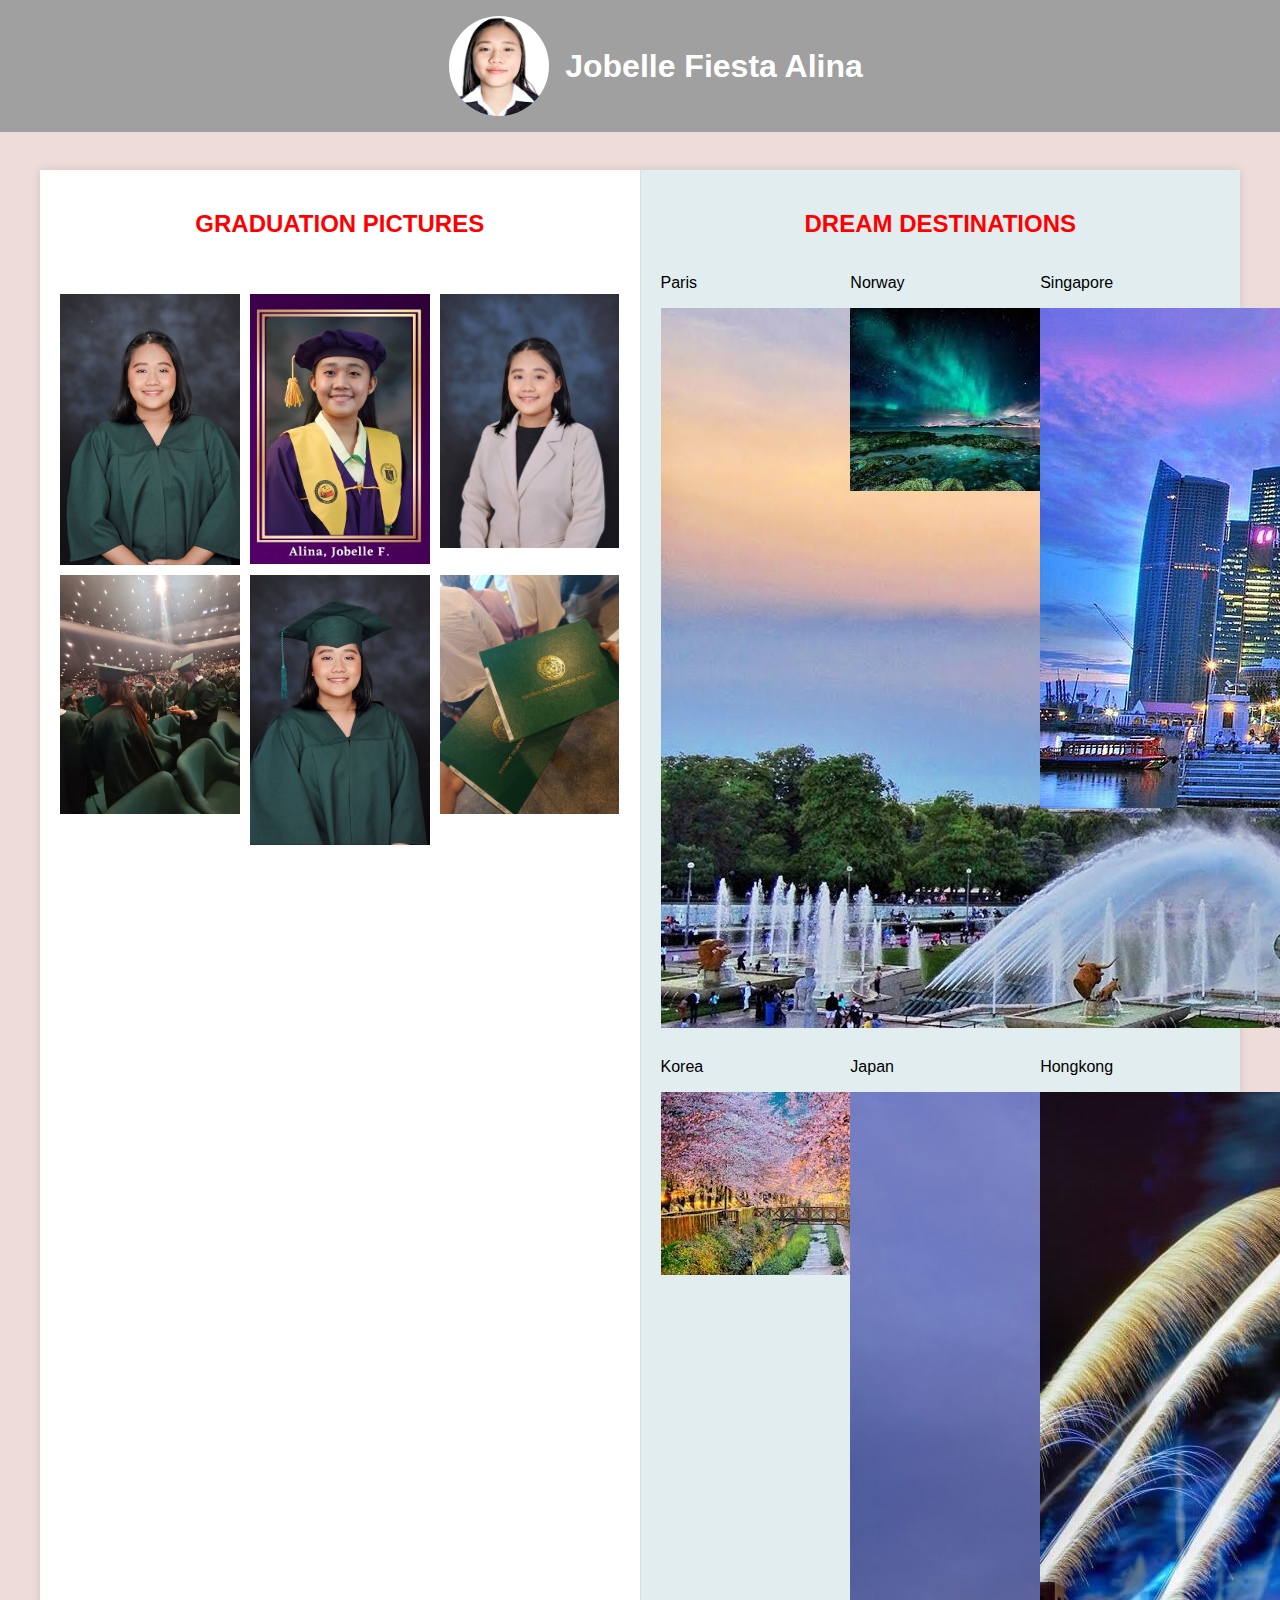
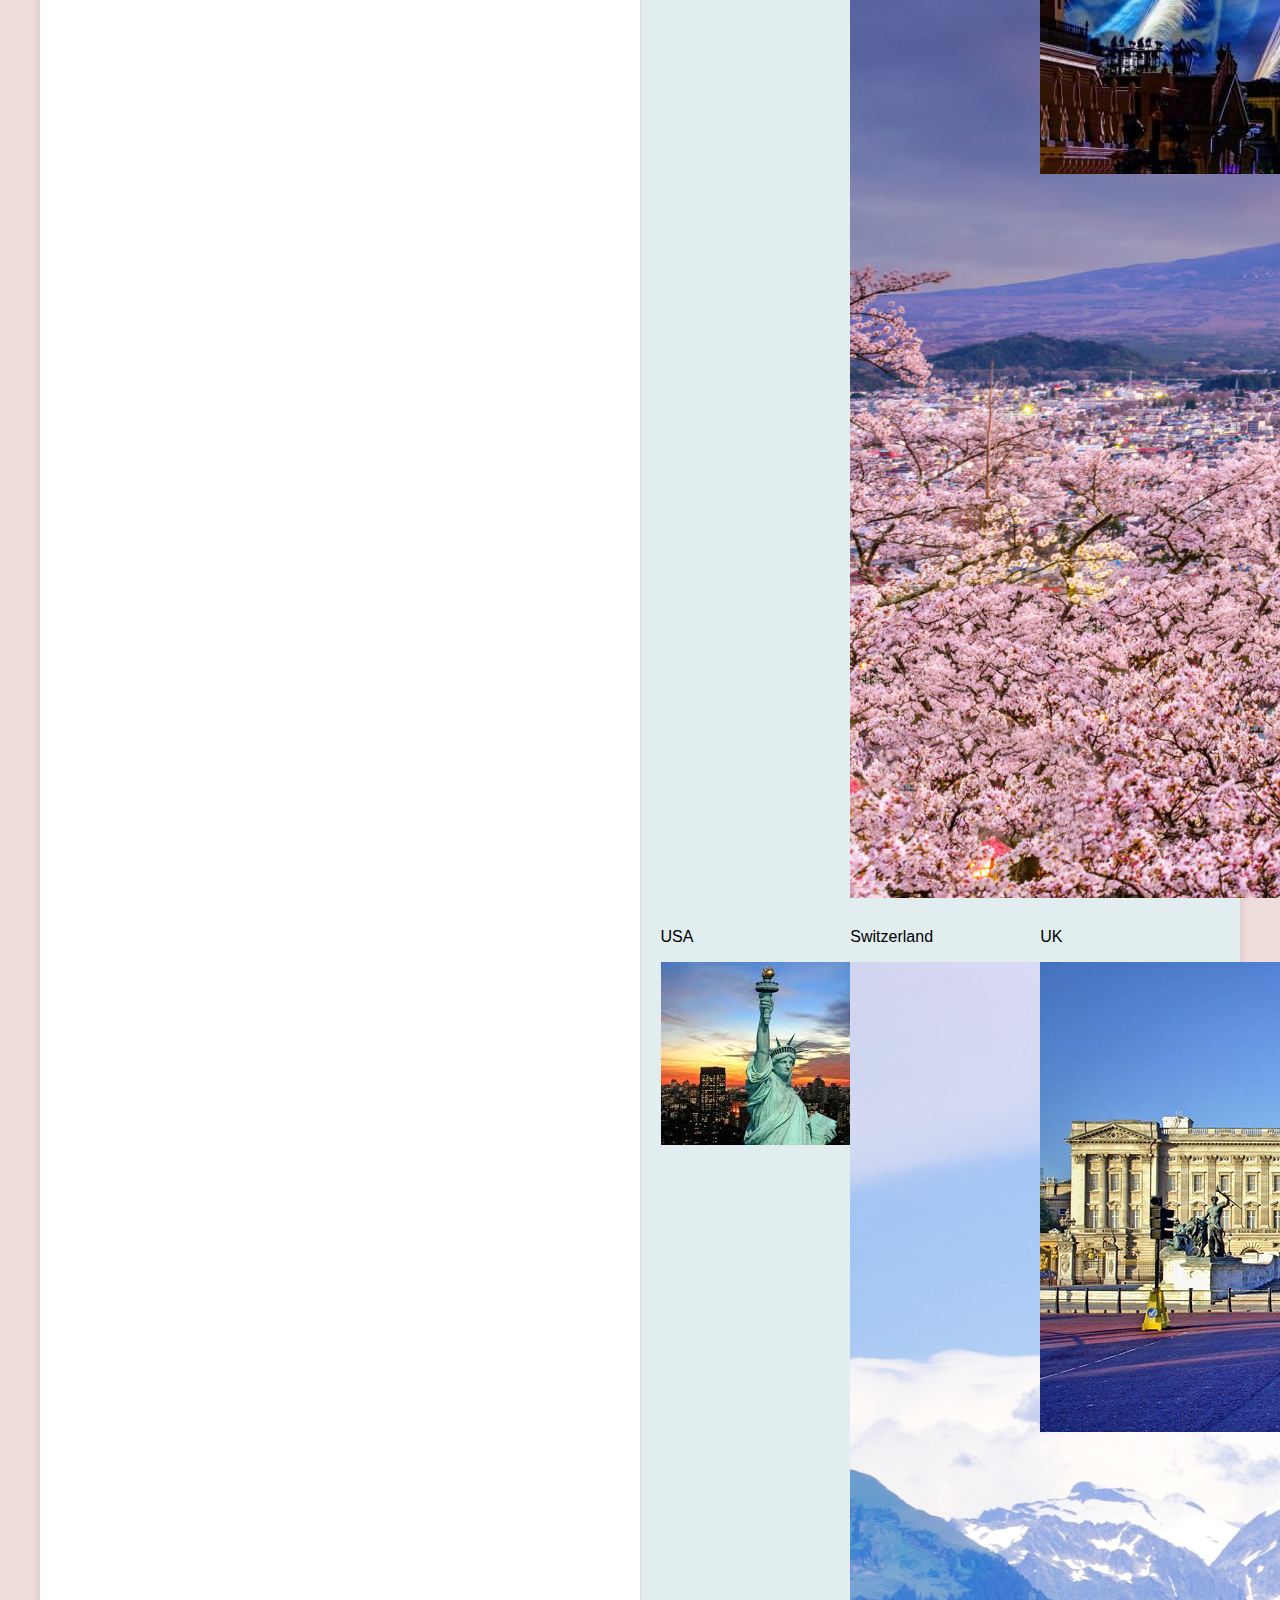
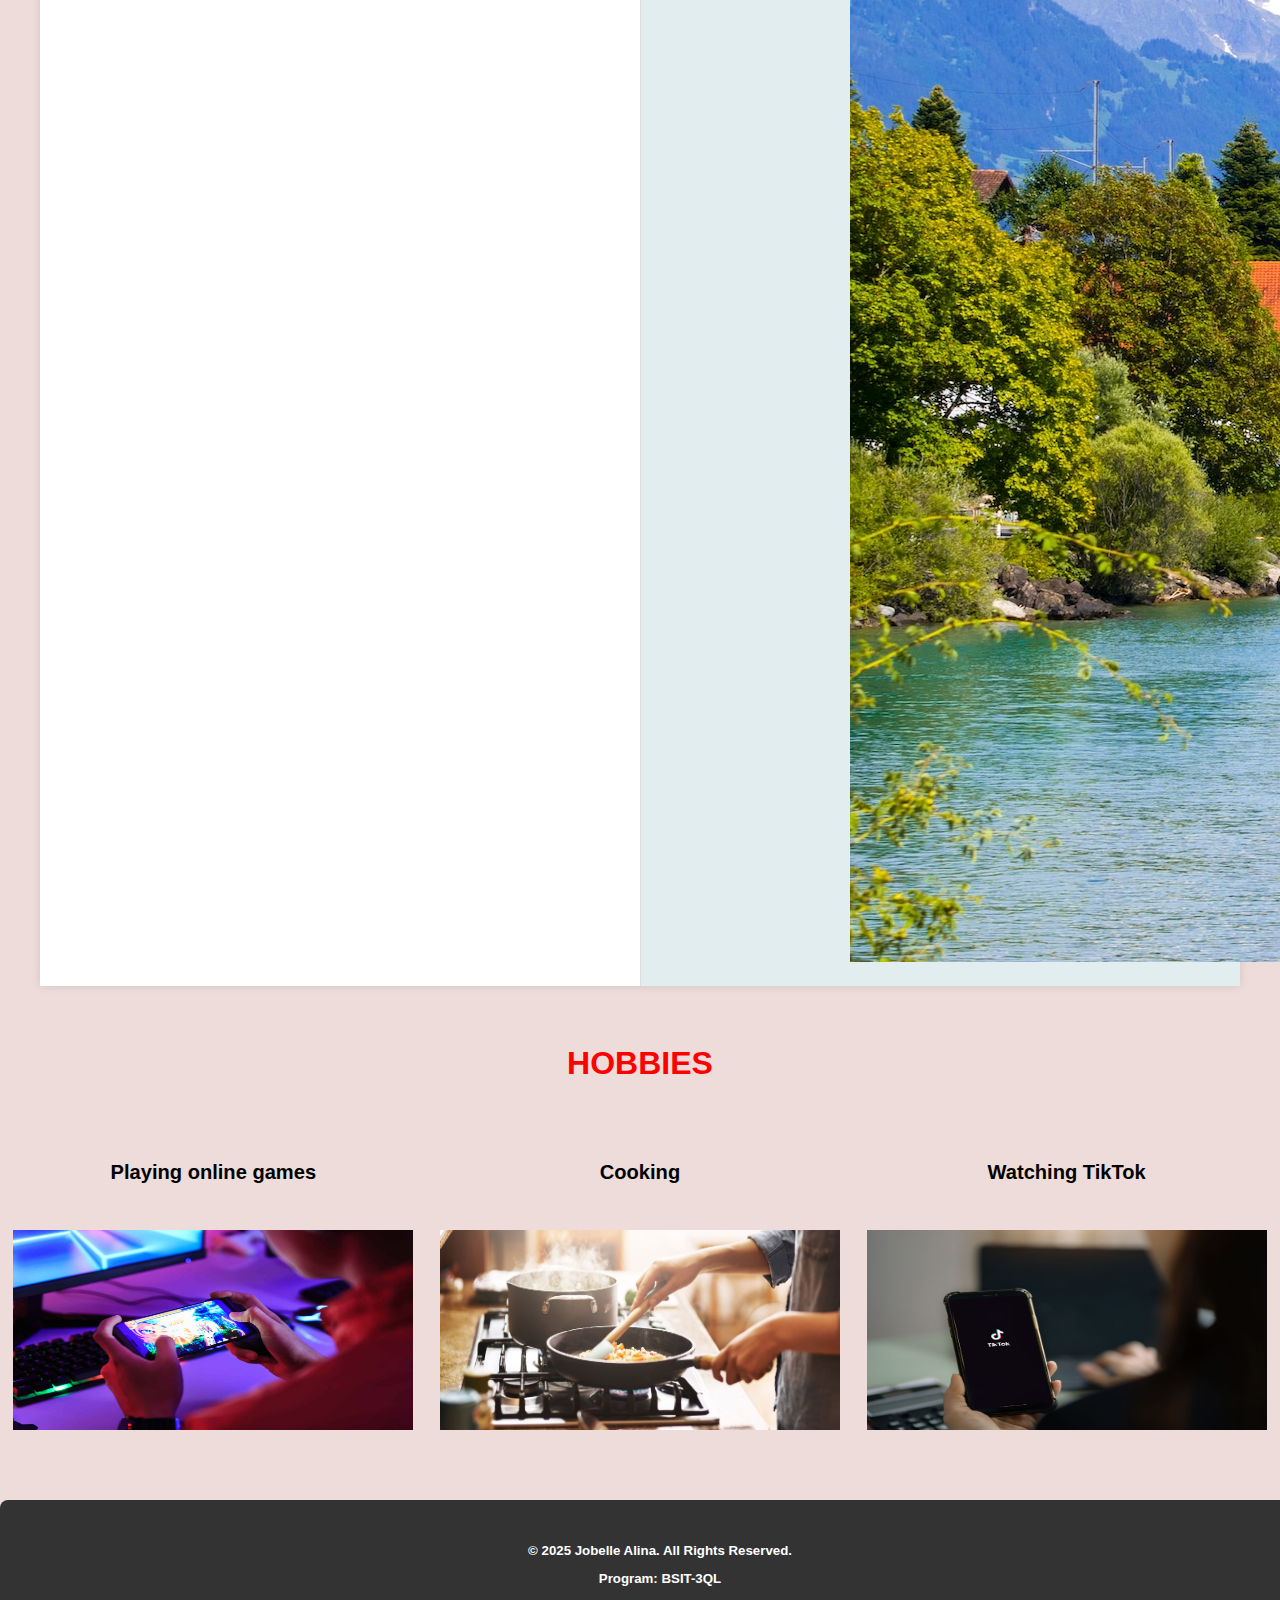
==== more.html @ a709853f "add more files" ====
<!DOCTYPE html>
<html lang="en">
<head>
    <meta charset="UTF-8">
    <meta name="viewport" content="width=device-width, initial-scale=1.0">
    <title>Responsive Photo Album</title>
    <link rel="stylesheet" href="more.css">
</head>
<body>
    <header>
        <img src="img/pic.jpg" alt="pic"><h1>Jobelle Fiesta Alina</h1> 
    </header>
    <br>
    <div class="container">
        <div class="album">
            <h2 style="text-align: center; color:red">GRADUATION PICTURES</h2><br><br>
            <div class="gallery">
                <img src="img/1.jpg" alt="Image 1" class="gallery-item">
                <img src="img/4.jpg" alt="Image 2" class="gallery-item">
                <img src="img/3.jpg" alt="Image 3" class="gallery-item">
                <img src="img/6.jpg" alt="Image 4" class="gallery-item">
                <img src="img/2.jpg" alt="Image 5" class="gallery-item">
                <img src="img/7.jpg" alt="Image 6" class="gallery-item">  
            </div>
        </div>
    
        <div class="description">
            <h2 style="text-align: center; color:red">DREAM DESTINATIONS</h2>
            <div class="gallery">
                <div class="gallery-item">
                    <p class="country-name">Paris</p>
                    <img src="img/paris.jpg" alt="Image 1" class="gallery-image">
                </div>
                <div class="gallery-item">
                    <p class="country-name">Norway</p>
                    <img src="img/norway.jpg" alt="Image 2" class="gallery-image">
                </div>
                <div class="gallery-item">
                    <p class="country-name">Singapore</p>
                    <img src="img/singapore.jpg" alt="Image 6" class="gallery-image">
                </div>
                
                <div class="gallery-item">
                    <p class="country-name">Korea</p>
                    <img src="img/korea.jpg" alt="Image 3" class="gallery-image">
                </div>
                <div class="gallery-item">
                    <p class="country-name">Japan</p>
                    <img src="img/japan.jpg" alt="Image 4" class="gallery-image">
                </div>
                <div class="gallery-item">
                    <p class="country-name">Hongkong</p>
                    <img src="img/hongkong.jpg" alt="Image 6" class="gallery-image">
                </div>
             
                <div class="gallery-item">
                    <p class="country-name">USA</p>
                    <img src="img/US.jpg" alt="Image 5" class="gallery-image">
                </div>
                <div class="gallery-item">
                    <p class="country-name">Switzerland</p>
                    <img src="img/switzerland.jpeg" alt="Image 6" class="gallery-image">
                </div>
             
                <div class="gallery-item">
                    <p class="country-name">UK</p>
                    <img src="img/UK.jpg" alt="Image 6" class="gallery-image">
                </div>
                
            </div>
        </div>
    </div>
    <br>

    <section id="hobbies">
        <h1 style="text-align: center; color:red">HOBBIES</h1>
        <ul class="hobby-list">
            <li>
                <h6>Playing online games </h6>
                <img src="img/playing.jpg" alt="games" class="hobby-image">
            </li>
            <li>
                <h6>Cooking </h6>
                <img src="img/cooking.jpg" alt="Cooking" class="hobby-image">
            </li>
            <li>
                <h6> Watching TikTok </h6>
                <img src="img/watching.jpg" alt="watching" class="hobby-image">
            </li>
        </ul>
    </section>

    <footer>
        <h5 style="text-align: center;">&copy; 2025 Jobelle Alina. All Rights Reserved.</p>
         <p>Program: BSIT-3QL</p></h5>
     </footer>

    <script src="index.js"></script>
</body>
</html>
---- more.css ----
body {
    font-family: Arial, sans-serif;
    margin: 0;
    padding: 0;
    background-color: #eddcd9;
}

header {
    width: 100%;
    background-color: #a0a0a0;
    color: white;
    padding: 1rem;
    display: flex;
    align-items: center;
    justify-content: center;
    gap: 1rem;
}

header img {
    height: 100px;
    width: 100px;
    border-radius: 50%;
}
.container {
    display: flex;
    max-width: 1200px;
    margin: 20px auto;
    background-color: white;
    box-shadow: 0 0 10px rgba(0, 0, 0, 0.1);
    
}

.album {
    flex: 1;
    padding: 20px;
    border-right: 1px solid #ddd;
    background-color: white;
    
    
}

.gallery {
    display: grid;
    grid-template-columns: repeat(auto-fill, minmax(150px, 1fr));
    gap: 10px;
}

.gallery-item {
    width: 100%;
    cursor: pointer;
    transition: transform 0.2s;
}

.gallery-item:hover {
    transform: scale(1.05);
}

.description {
    flex: 1;
    padding: 20px;
    background-color: rgb(226, 237, 239);
}

.modal {
    display: none;
    position: fixed;
    z-index: 1;
    left: 0;
    top: 0;
    width: 100%;
    height: 100%;
    overflow: auto;
    background-color: rgba(0, 0, 0, 0.8);
}

.modal-content {
    margin: auto;
    display: block;
    max-width: 80%;
}

.close {
    position: absolute;
    top: 20px;
    right: 35px;
    color: white;
    font-size: 40px;
    font-weight: bold;
    cursor: pointer;
}

.hobby-list {
    list-style-type: none; 
    padding: 0; 
    display: flex;
    flex-wrap: wrap;
    justify-content: space-around; 
}

.hobby-list li {
    margin: 10px; 
    text-align: center; 
    font-size: 30px;
    font-weight:bold;
}

.hobby-image {
    height: 200px; 
    width: 400px; 
    display: block; 
    margin: 0 auto; 
}

.hobbies h2 {
    text-align: center;
}

.hobby-image {
    transition: transform 0.3s ease; 
}

.hobby-list li:hover .hobby-image {
    transform: translateY(-10px); 
}

footer {
    background-color: #333; 
    color: #fff; 
    padding: 20px; 
    border-radius: 8px; 
    margin-top: 60px; 
    display: flex; 
    flex-direction: column; 
    align-items: center; 
    width:100%;
}

.footer-about {
    text-align: center;
    margin-top: 15px; 
    font-style: italic; 
    color: #ccc;
    height: 40px;
}
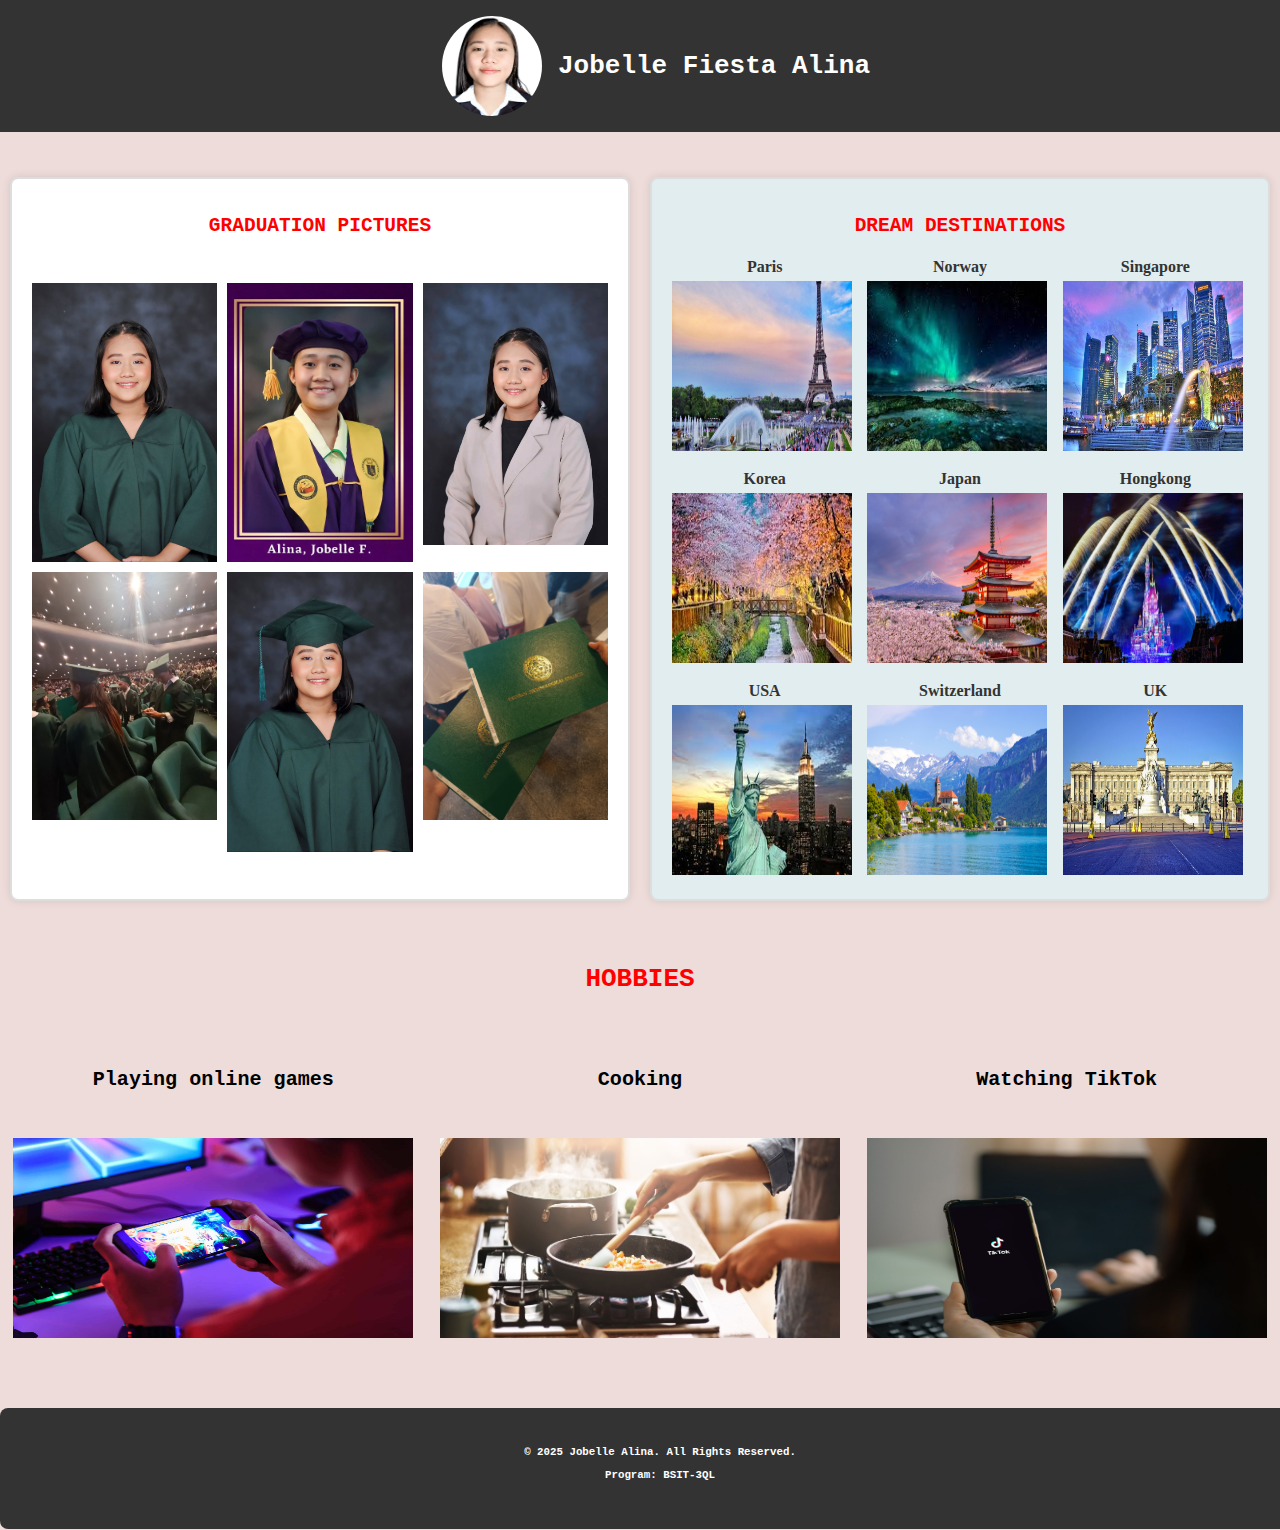
==== commit c444eaea: "add more files" ====
--- a/more.html
+++ b/more.html
@@ -3,7 +3,7 @@
 <head>
     <meta charset="UTF-8">
     <meta name="viewport" content="width=device-width, initial-scale=1.0">
-    <title>Responsive Photo Album</title>
+    <title>JOBELLE ALINA</title>
     <link rel="stylesheet" href="more.css">
 </head>
 <body>
--- a/more.css
+++ b/more.css
@@ -1,5 +1,5 @@
 body {
-    font-family: Arial, sans-serif;
+    font-family:monospace;
     margin: 0;
     padding: 0;
     background-color: #eddcd9;
@@ -7,7 +7,7 @@
 
 header {
     width: 100%;
-    background-color: #a0a0a0;
+    background-color: #333;
     color: white;
     padding: 1rem;
     display: flex;
@@ -23,20 +23,20 @@
 }
 .container {
     display: flex;
-    max-width: 1200px;
+    justify-content: space-between;
+    max-width: 1350px;
     margin: 20px auto;
-    background-color: white;
-    box-shadow: 0 0 10px rgba(0, 0, 0, 0.1);
-    
+    font-family:monospace;
 }
 
-.album {
+.album, .description {
     flex: 1;
+    margin: 10px;
     padding: 20px;
-    border-right: 1px solid #ddd;
-    background-color: white;
-    
-    
+    border: 2px solid #ddd; 
+    border-radius: 8px; 
+    background-color: #fff; 
+    box-shadow: 0 0 10px rgba(0, 0, 0, 0.1); 
 }
 
 .gallery {
@@ -61,32 +61,28 @@
     background-color: rgb(226, 237, 239);
 }
 
-.modal {
-    display: none;
-    position: fixed;
-    z-index: 1;
-    left: 0;
-    top: 0;
-    width: 100%;
-    height: 100%;
-    overflow: auto;
-    background-color: rgba(0, 0, 0, 0.8);
+.description p {
+    text-align: center;
+    font-family: cursive;
+    
 }
 
-.modal-content {
-    margin: auto;
-    display: block;
-    max-width: 80%;
+.description h2 {
+    text-align: center;
+    font-family:monospace;
+    color: red;
 }
 
-.close {
-    position: absolute;
-    top: 20px;
-    right: 35px;
-    color: white;
-    font-size: 40px;
-    font-weight: bold;
-    cursor: pointer;
+.gallery-item img {
+    text-align: center; /* Center the text above the images */
+    width: 180px;
+    height: 170px;
+}
+
+.country-name {
+    font-weight: bold; /* Make the country name bold */
+    margin: 5px 0; /* Add some space above and below the country name */
+    color: #333; /* Change the color of the country name */
 }
 
 .hobby-list {
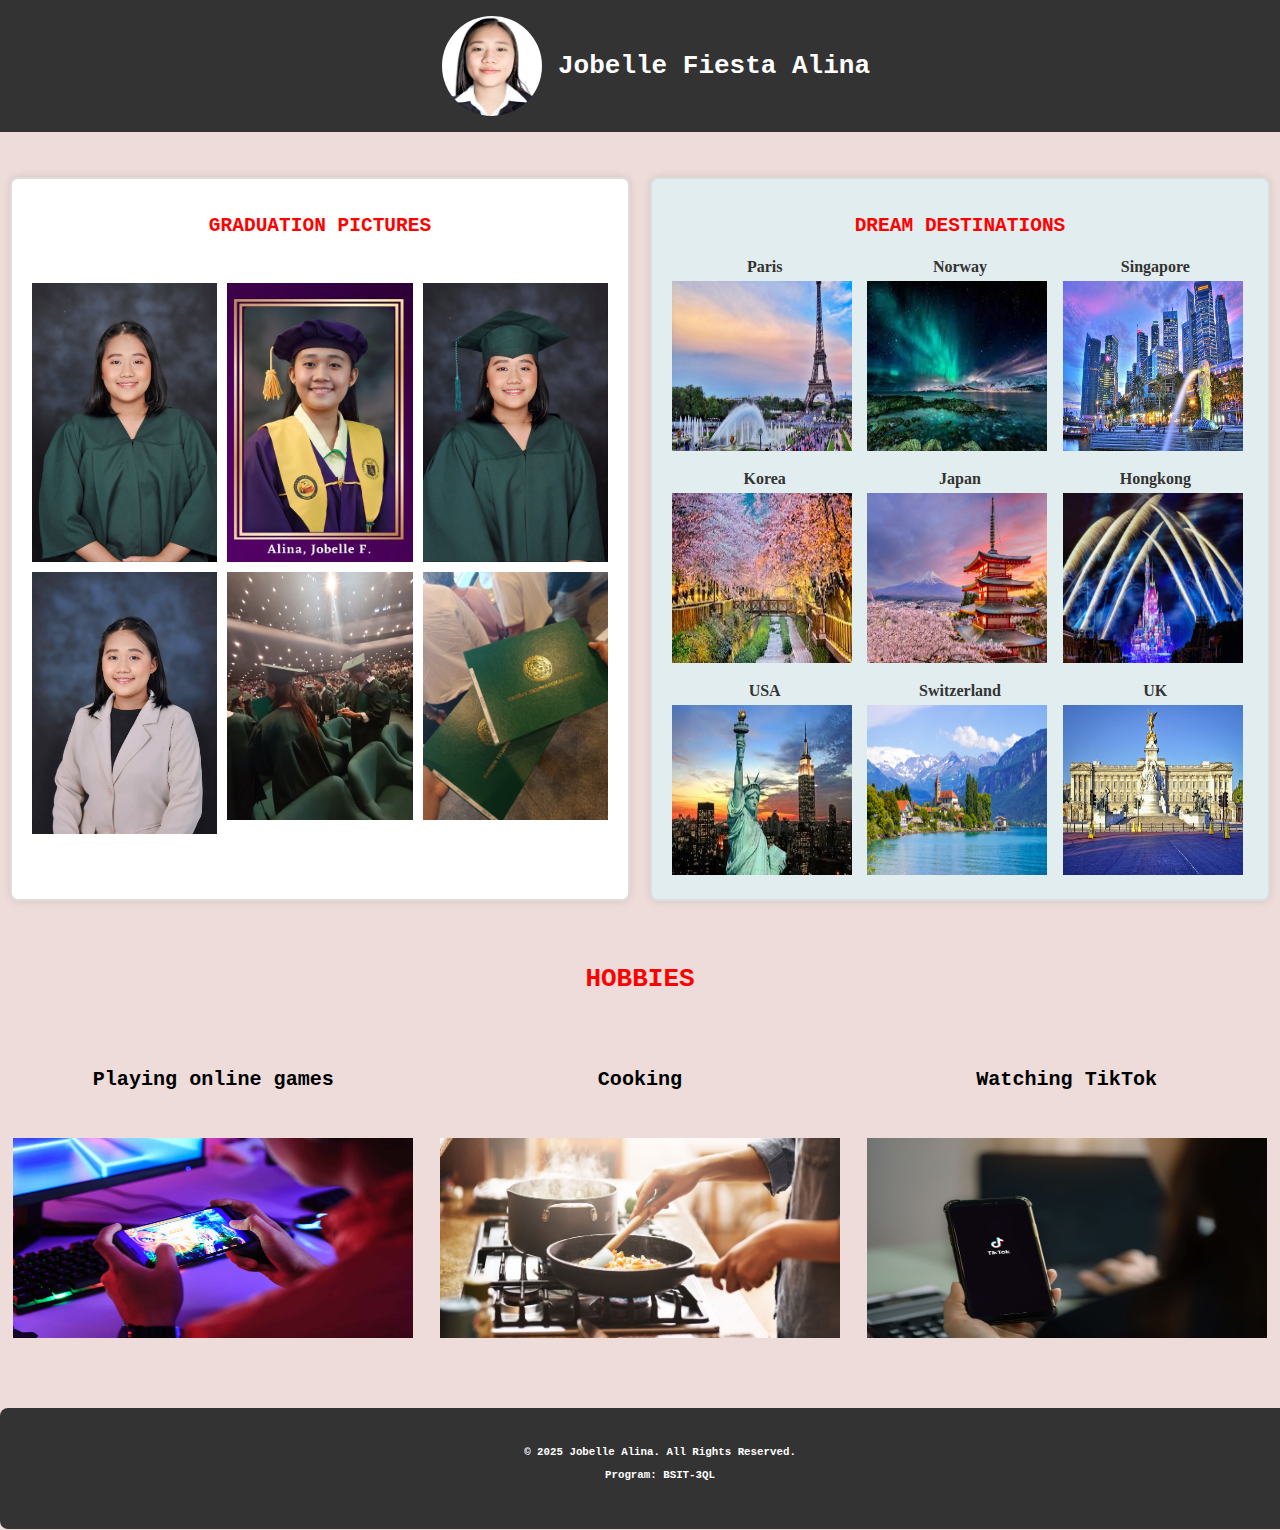
==== commit 82ff34bb: "change pic position" ====
--- a/more.html
+++ b/more.html
@@ -17,9 +17,9 @@
             <div class="gallery">
                 <img src="img/1.jpg" alt="Image 1" class="gallery-item">
                 <img src="img/4.jpg" alt="Image 2" class="gallery-item">
+                <img src="img/2.jpg" alt="Image 5" class="gallery-item">
                 <img src="img/3.jpg" alt="Image 3" class="gallery-item">
                 <img src="img/6.jpg" alt="Image 4" class="gallery-item">
-                <img src="img/2.jpg" alt="Image 5" class="gallery-item">
                 <img src="img/7.jpg" alt="Image 6" class="gallery-item">  
             </div>
         </div>
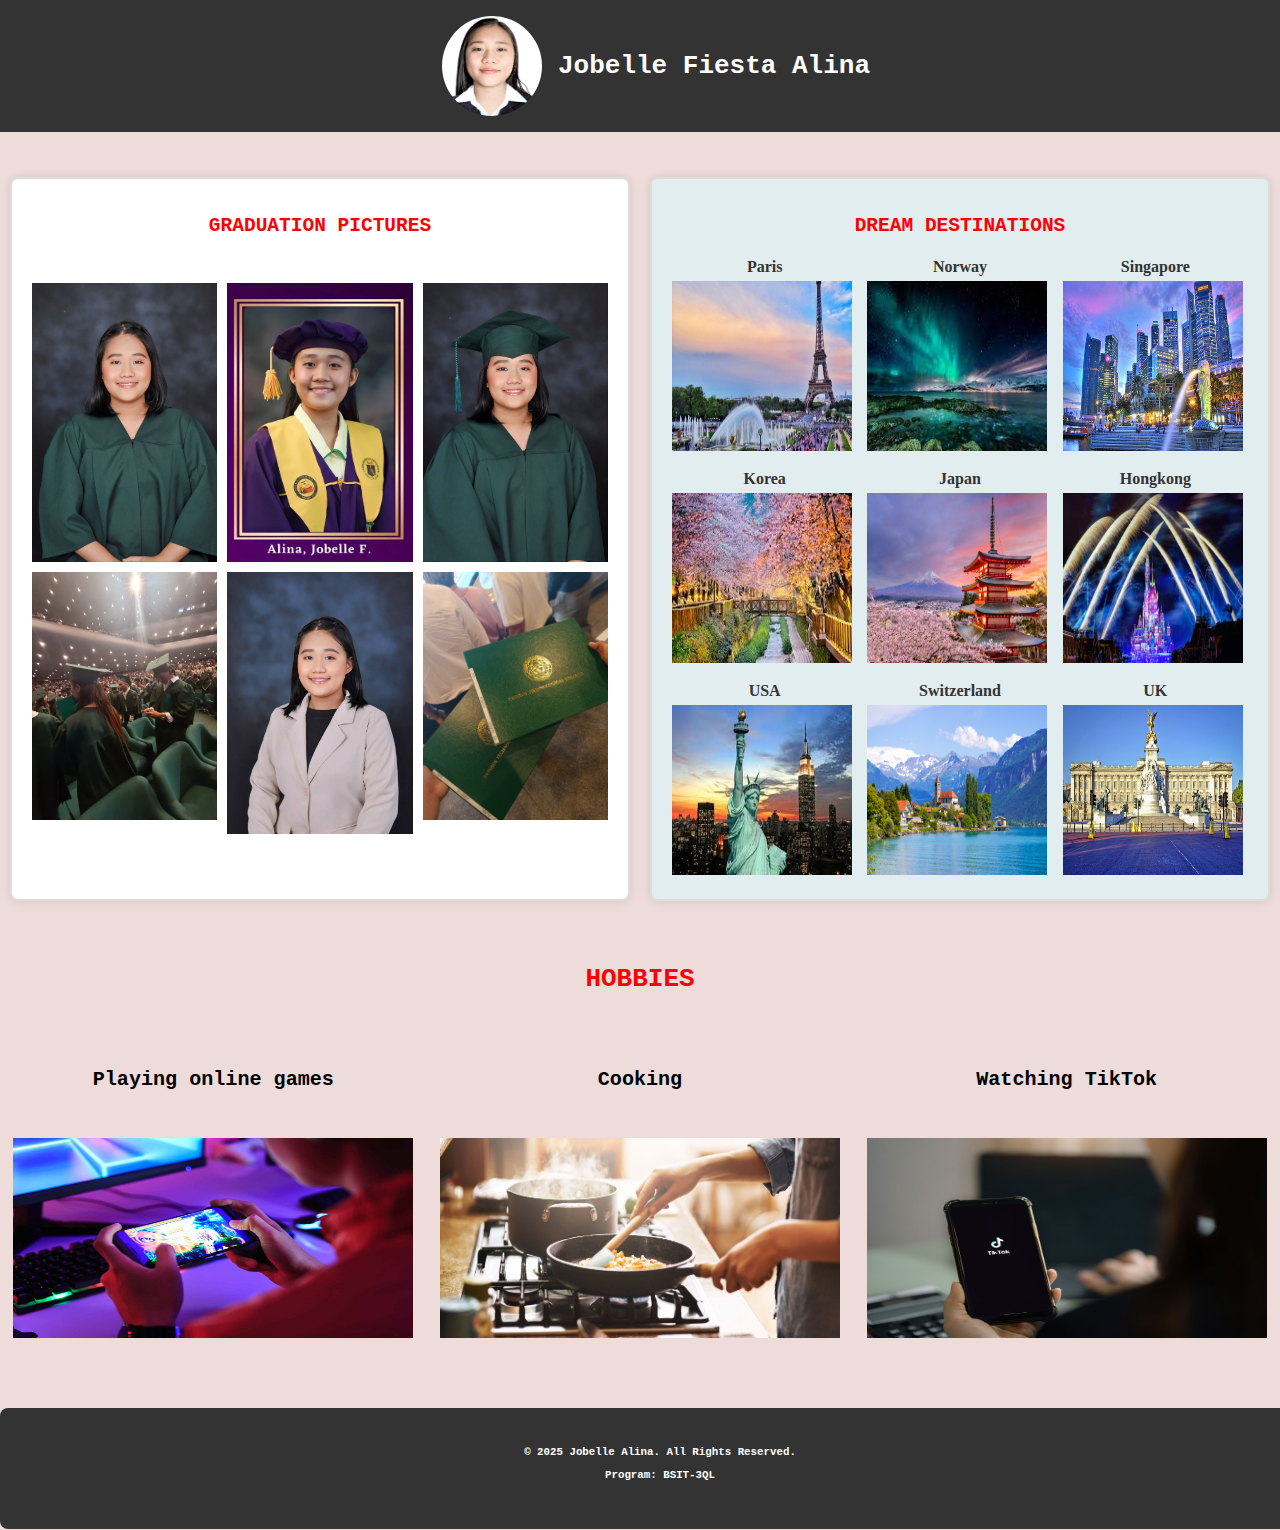
==== commit 6aa5d0df: "change pic position" ====
--- a/more.html
+++ b/more.html
@@ -18,8 +18,8 @@
                 <img src="img/1.jpg" alt="Image 1" class="gallery-item">
                 <img src="img/4.jpg" alt="Image 2" class="gallery-item">
                 <img src="img/2.jpg" alt="Image 5" class="gallery-item">
+                <img src="img/6.jpg" alt="Image 4" class="gallery-item">
                 <img src="img/3.jpg" alt="Image 3" class="gallery-item">
-                <img src="img/6.jpg" alt="Image 4" class="gallery-item">
                 <img src="img/7.jpg" alt="Image 6" class="gallery-item">  
             </div>
         </div>
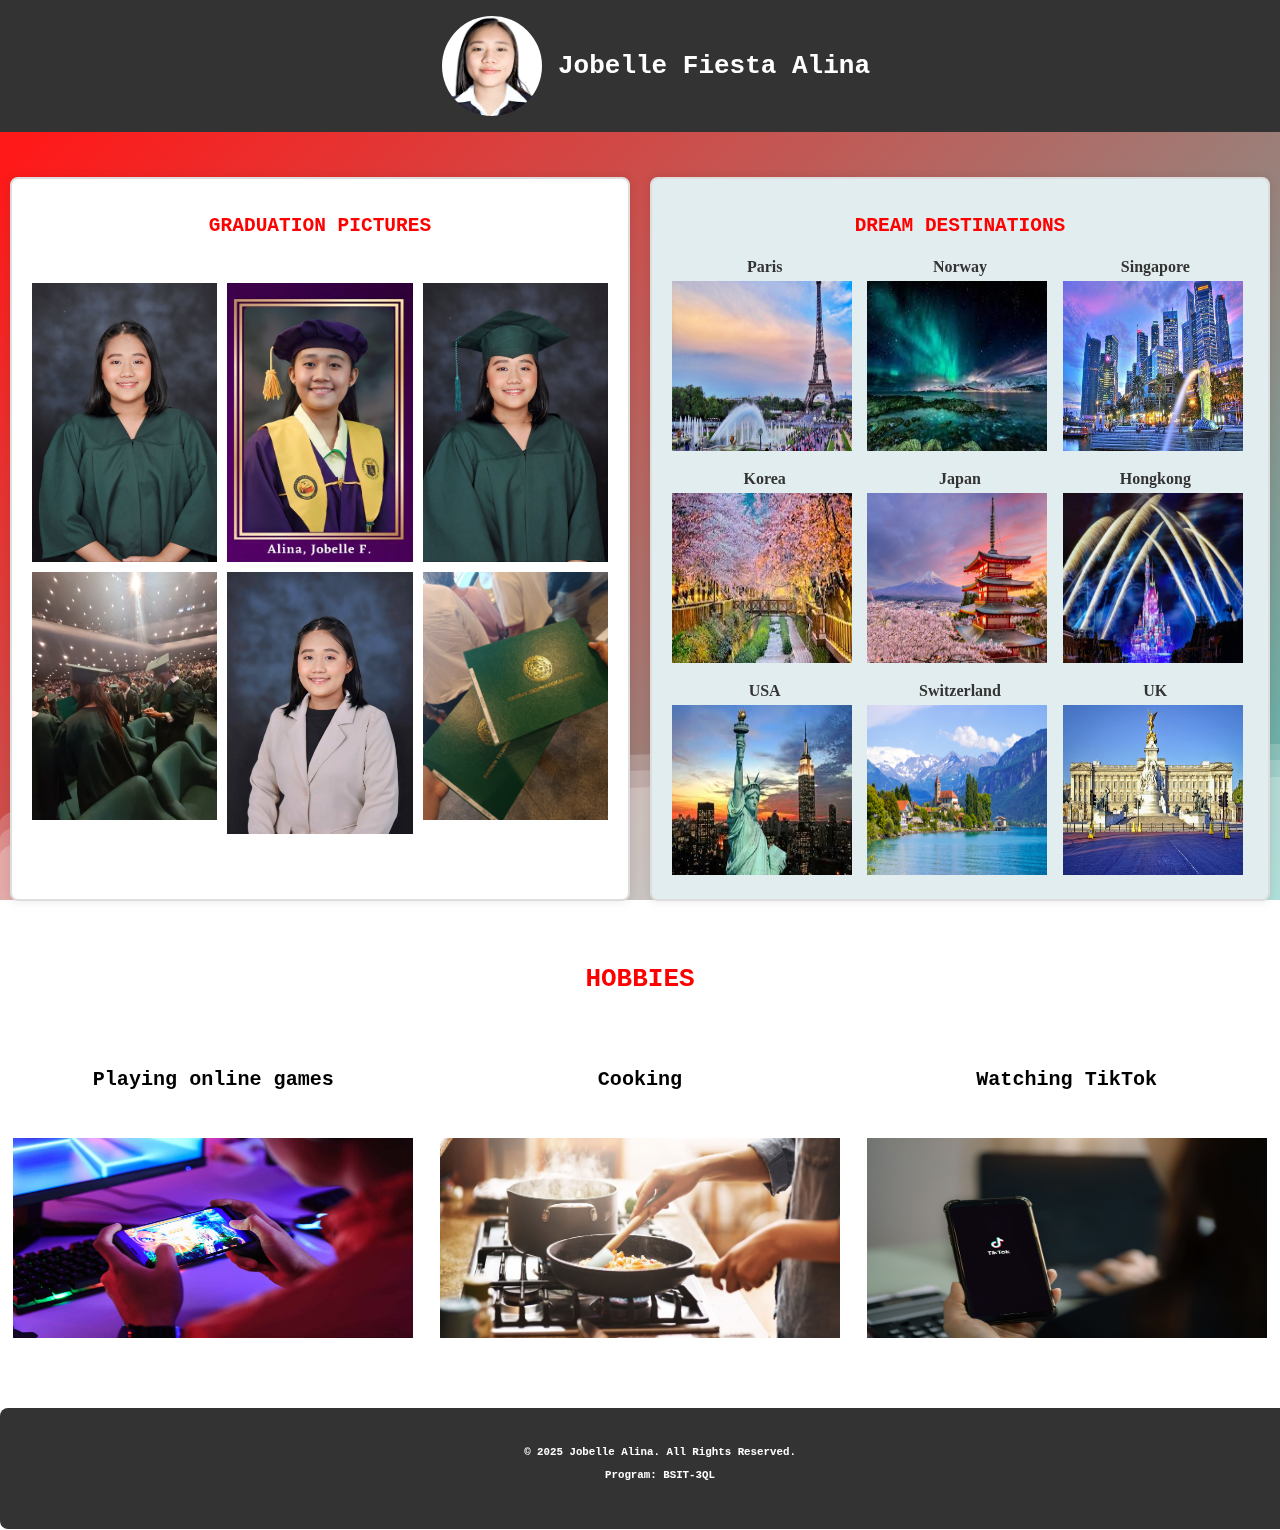
==== commit 766b3e4e: "add css" ====
--- a/more.html
+++ b/more.html
@@ -4,9 +4,15 @@
     <meta charset="UTF-8">
     <meta name="viewport" content="width=device-width, initial-scale=1.0">
     <title>JOBELLE ALINA</title>
+    <link rel="icon" type="image/x-icon" href="img/icon.png">
     <link rel="stylesheet" href="more.css">
 </head>
 <body>
+    <div>
+        <div class="wave"></div>
+        <div class="wave"></div>
+        <div class="wave"></div>
+     </div>
     <header>
         <img src="img/pic.jpg" alt="pic"><h1>Jobelle Fiesta Alina</h1> 
     </header>
--- a/more.css
+++ b/more.css
@@ -3,6 +3,71 @@
     margin: 0;
     padding: 0;
     background-color: #eddcd9;
+    overflow: auto;
+    background: linear-gradient(315deg, rgba(101,0,94,1) 3%, rgba(60,132,206,1) 38%, rgba(48,238,226,1) 68%, rgba(255,25,25,1) 98%);
+    animation: gradient 15s ease infinite;
+    background-size: 400% 400%;
+    background-attachment: fixed;
+}
+
+@keyframes gradient {
+    0% {
+        background-position: 0% 0%;
+    }
+    50% {
+        background-position: 100% 100%;
+    }
+    100% {
+        background-position: 0% 0%;
+    }
+}
+
+.wave {
+    background: rgb(255 255 255 / 25%);
+    border-radius: 1000% 1000% 0 0;
+    position: fixed;
+    width: 200%;
+    height: 12em;
+    animation: wave 10s -3s linear infinite;
+    transform: translate3d(0, 0, 0);
+    opacity: 0.8;
+    bottom: 0;
+    left: 0;
+    z-index: -1;
+}
+
+.wave:nth-of-type(2) {
+    bottom: -1.25em;
+    animation: wave 18s linear reverse infinite;
+    opacity: 0.8;
+}
+
+.wave:nth-of-type(3) {
+    bottom: -2.5em;
+    animation: wave 20s -1s reverse infinite;
+    opacity: 0.9;
+}
+
+@keyframes wave {
+    2% {
+        transform: translateX(1);
+    }
+
+    25% {
+        transform: translateX(-25%);
+    }
+
+    50% {
+        transform: translateX(-50%);
+    }
+
+    75% {
+        transform: translateX(-25%);
+    }
+
+    100% {
+        transform: translateX(1);
+    }
 }
 
 header {
@@ -63,7 +128,7 @@
 
 .description p {
     text-align: center;
-    font-family: cursive;
+    font-family:serif;
     
 }
 
@@ -74,15 +139,15 @@
 }
 
 .gallery-item img {
-    text-align: center; /* Center the text above the images */
+    text-align: center; 
     width: 180px;
     height: 170px;
 }
 
 .country-name {
-    font-weight: bold; /* Make the country name bold */
-    margin: 5px 0; /* Add some space above and below the country name */
-    color: #333; /* Change the color of the country name */
+    font-weight: bold; 
+    margin: 5px 0; 
+    color: #333; 
 }
 
 .hobby-list {
